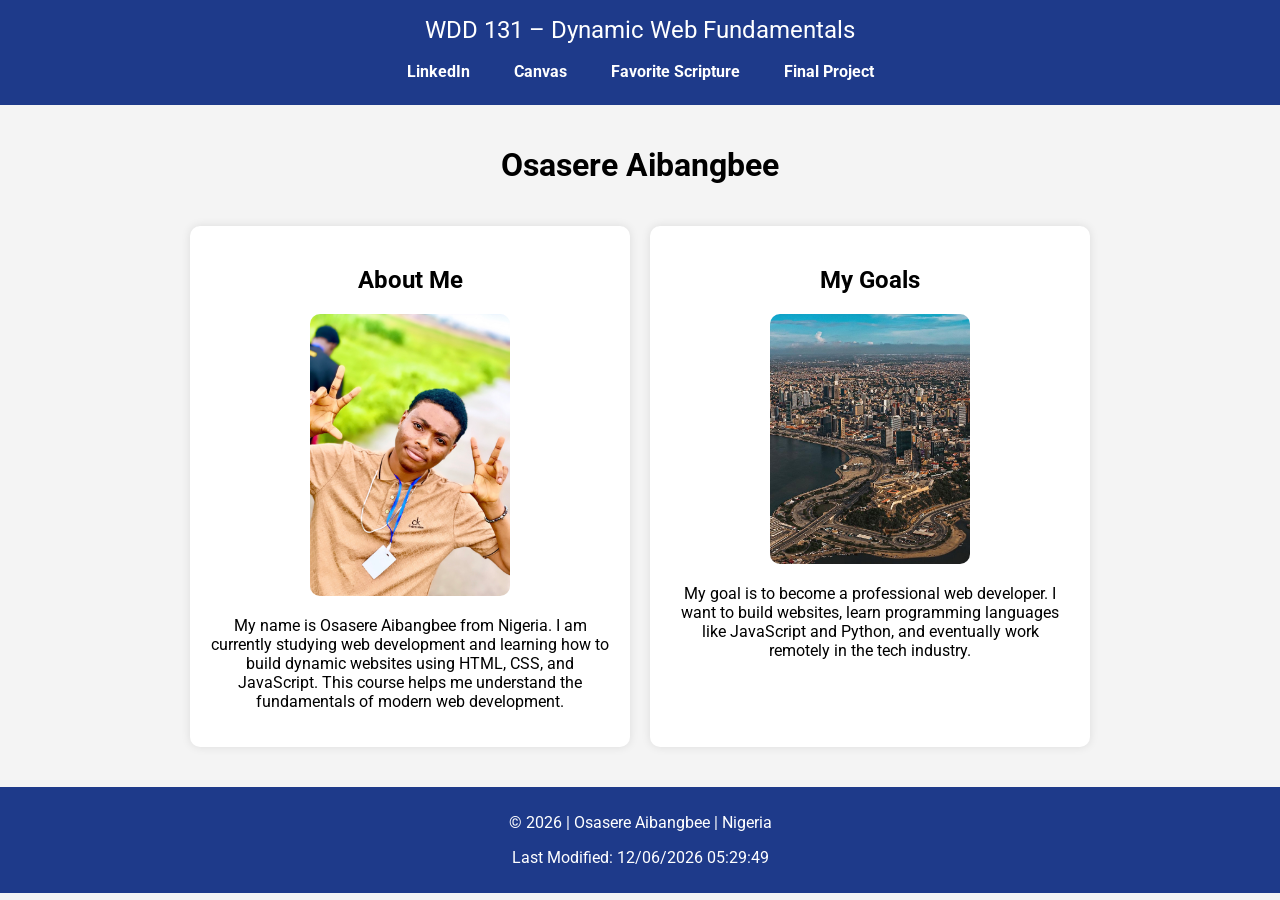
==== index.html @ d38498e8 "wo1 home page assignment complete" ====
<!DOCTYPE html>
<html lang="en">

<head>
<meta charset="UTF-8">
<meta name="viewport" content="width=device-width, initial-scale=1.0">

<title>WDD 131 – Dynamic Web Fundamentals – Osasere Aibangbee</title>

<meta name="description" content="WDD 131 – Dynamic Web Fundamentals. Home page of Osasere Aibangbee. Web development, HTML, CSS, JavaScript learning.">

<meta name="author" content="Osasere Aibangbee">

<link rel="stylesheet" href="base.css">

<script src="getdates.js" defer></script>

<link href="https://fonts.googleapis.com/css2?family=Roboto&family=Montserrat&display=swap" rel="stylesheet">

</head>

<body>

<header>

<span id="course-title">WDD 131 – Dynamic Web Fundamentals</span>

<nav>

<a href="https://linkedin.com">LinkedIn</a>

<a href="https://byupw.instructure.com/">Canvas</a>

<a href="https://www.churchofjesuschrist.org/study/scriptures/bofm/1-ne/3?lang=eng&id=p7#p7">
Favorite Scripture
</a>

<a href="#">Final Project</a>

</nav>

</header>


<main>

<h1>Osasere Aibangbee</h1>


<section class="card">

<h2>About Me</h2>

<img src="images/profile.jpg.JPG" alt="My Profile Photo">

<p>
My name is Osasere Aibangbee from Nigeria. I am currently studying web development
and learning how to build dynamic websites using HTML, CSS, and JavaScript.
This course helps me understand the fundamentals of modern web development.
</p>

</section>


<section class="card">

<h2>My Goals</h2>

<img src="images/lagos.jpg.jpg" alt="Coding image">

<p>
My goal is to become a professional web developer. I want to build websites,
learn programming languages like JavaScript and Python, and eventually work
remotely in the tech industry.
</p>

</section>

</main>


<footer>

<p>
© <span id="currentyear"></span> | Osasere Aibangbee | Nigeria
</p>

<p id="lastModified"></p>

</footer>

</body>

</html>
---- base.css ----
body{
font-family: 'Roboto', sans-serif;
margin:0;
background:#f4f4f4;
}


header{
background:#1e3a8a;
color:white;
text-align:center;
padding:1rem;
}

#course-title{
display:block;
font-size:1.5rem;
margin-bottom:10px;
}


nav{
display:flex;
justify-content:center;
gap:20px;
}

nav a{
color:white;
text-decoration:none;
font-weight:bold;
padding:8px 12px;
}

nav a:hover{
background:white;
color:#1e3a8a;
border-radius:5px;
}


main{
max-width:900px;
margin:auto;
padding:20px;
display:grid;
grid-template-columns:1fr 1fr;
gap:20px;
}

h1{
grid-column:1/3;
text-align:center;
}


.card{
background:white;
padding:20px;
border-radius:10px;
box-shadow:0 0 10px rgba(0,0,0,0.1);
text-align:center;
}

.card img{
width:100%;
max-width:200px;
border-radius:10px;
}


footer{
text-align:center;
background:#1e3a8a;
color:white;
padding:10px;
margin-top:20px;
}
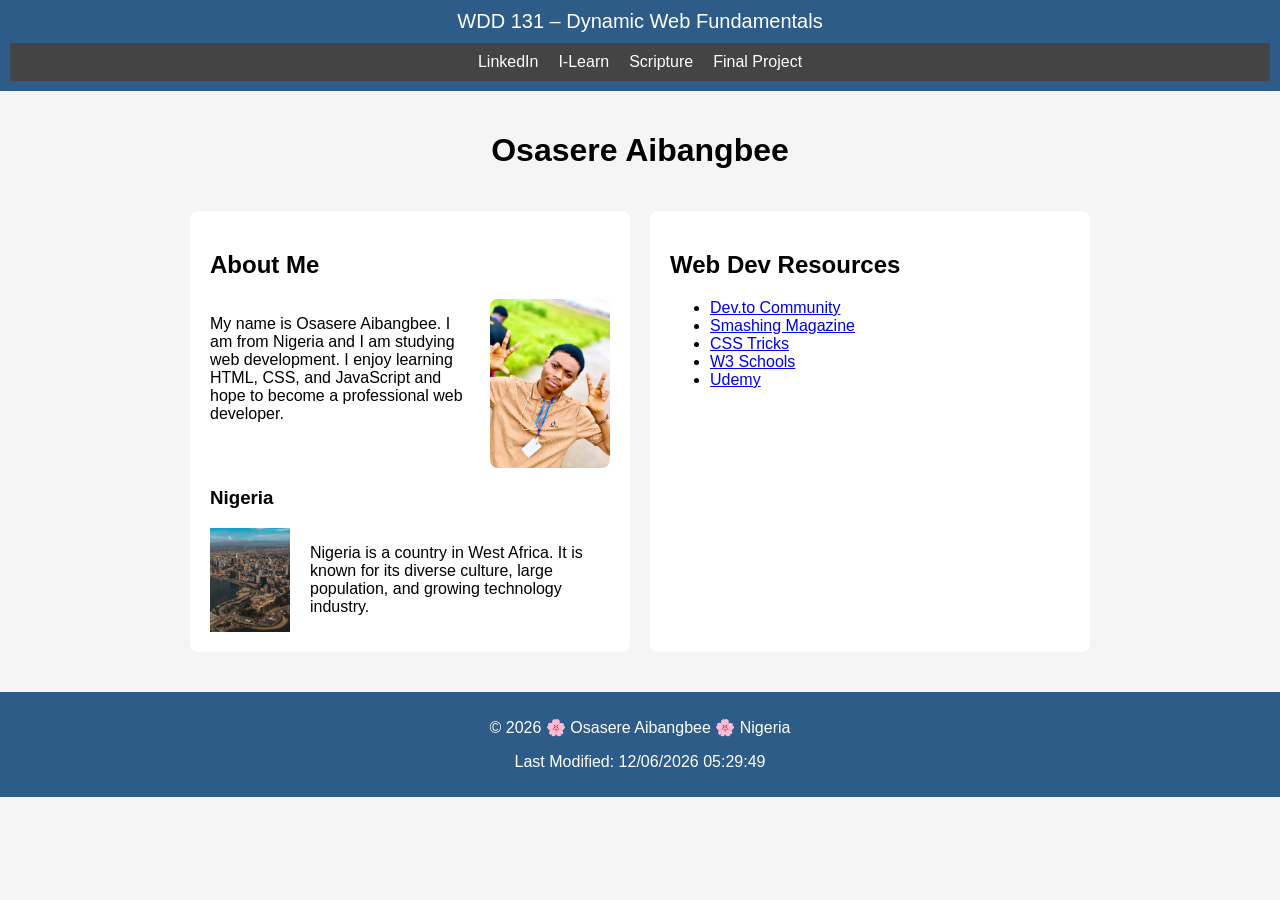
==== commit acd18ddb: "fix wo1" ====
--- a/index.html
+++ b/index.html
@@ -7,15 +7,13 @@
 
 <title>WDD 131 – Dynamic Web Fundamentals – Osasere Aibangbee</title>
 
-<meta name="description" content="WDD 131 – Dynamic Web Fundamentals. Home page of Osasere Aibangbee. Web development, HTML, CSS, JavaScript learning.">
+<meta name="description" content="WDD 131 Dynamic Web Fundamentals course home page by Osasere Aibangbee">
 
 <meta name="author" content="Osasere Aibangbee">
 
 <link rel="stylesheet" href="base.css">
 
 <script src="getdates.js" defer></script>
-
-<link href="https://fonts.googleapis.com/css2?family=Roboto&family=Montserrat&display=swap" rel="stylesheet">
 
 </head>
 
@@ -26,63 +24,74 @@
 <span id="course-title">WDD 131 – Dynamic Web Fundamentals</span>
 
 <nav>
-
 <a href="https://linkedin.com">LinkedIn</a>
-
-<a href="https://byupw.instructure.com/">Canvas</a>
-
-<a href="https://www.churchofjesuschrist.org/study/scriptures/bofm/1-ne/3?lang=eng&id=p7#p7">
-Favorite Scripture
-</a>
-
+<a href="https://byupw.instructure.com/">I-Learn</a>
+<a href="https://www.churchofjesuschrist.org/study/scriptures">Scripture</a>
 <a href="#">Final Project</a>
-
 </nav>
 
 </header>
-
 
 <main>
 
 <h1>Osasere Aibangbee</h1>
 
-
 <section class="card">
 
 <h2>About Me</h2>
 
-<img src="images/profile.jpg.JPG" alt="My Profile Photo">
+<div class="about">
 
 <p>
-My name is Osasere Aibangbee from Nigeria. I am currently studying web development
-and learning how to build dynamic websites using HTML, CSS, and JavaScript.
-This course helps me understand the fundamentals of modern web development.
+My name is Osasere Aibangbee. I am from Nigeria and I am studying web development.
+I enjoy learning HTML, CSS, and JavaScript and hope to become a professional web developer.
 </p>
+
+<img src="images/profile.jpg.JPG" alt="Osasere profile photo">
+
+</div>
+
+<h3>Nigeria</h3>
+
+<div class="country">
+
+<img src="images/lagos.jpg.jpg" alt="Nigeria flag">
+
+<p>
+Nigeria is a country in West Africa. It is known for its diverse culture,
+large population, and growing technology industry.
+</p>
+
+</div>
 
 </section>
 
-
 <section class="card">
 
-<h2>My Goals</h2>
+<h2>Web Dev Resources</h2>
 
-<img src="images/lagos.jpg.jpg" alt="Coding image">
+<ul>
 
-<p>
-My goal is to become a professional web developer. I want to build websites,
-learn programming languages like JavaScript and Python, and eventually work
-remotely in the tech industry.
-</p>
+<li><a href="https://dev.to/">Dev.to Community</a></li>
+
+<li><a href="https://www.smashingmagazine.com/">Smashing Magazine</a></li>
+
+<li><a href="https://css-tricks.com/">CSS Tricks</a></li>
+
+<li><a href="https://www.w3schools.com/">W3 Schools</a></li>
+
+<li><a href="https://www.udemy.com/">Udemy</a></li>
+
+</ul>
 
 </section>
 
 </main>
 
-
 <footer>
 
 <p>
-© <span id="currentyear"></span> | Osasere Aibangbee | Nigeria
+© <span id="currentyear"></span> 🌸 Osasere Aibangbee 🌸 Nigeria
 </p>
 
 <p id="lastModified"></p>
@@ -90,5 +99,4 @@
 </footer>
 
 </body>
-
 </html>
--- a/base.css
+++ b/base.css
@@ -1,43 +1,38 @@
 body{
-font-family: 'Roboto', sans-serif;
+font-family: Arial, sans-serif;
 margin:0;
-background:#f4f4f4;
+background:#f5f5f5;
 }
 
-
 header{
-background:#1e3a8a;
+background:#2d5c88;
 color:white;
 text-align:center;
-padding:1rem;
+padding:10px;
 }
 
 #course-title{
 display:block;
-font-size:1.5rem;
+font-size:20px;
 margin-bottom:10px;
 }
-
 
 nav{
 display:flex;
 justify-content:center;
 gap:20px;
+background:#444;
+padding:10px;
 }
 
 nav a{
 color:white;
 text-decoration:none;
-font-weight:bold;
-padding:8px 12px;
 }
 
 nav a:hover{
-background:white;
-color:#1e3a8a;
-border-radius:5px;
+color:yellow;
 }
-
 
 main{
 max-width:900px;
@@ -53,26 +48,36 @@
 text-align:center;
 }
 
-
 .card{
 background:white;
 padding:20px;
-border-radius:10px;
-box-shadow:0 0 10px rgba(0,0,0,0.1);
-text-align:center;
+border-radius:8px;
 }
 
-.card img{
-width:100%;
-max-width:200px;
-border-radius:10px;
+.about{
+display:flex;
+gap:20px;
 }
 
+.about img{
+width:120px;
+border-radius:8px;
+}
+
+.country{
+display:flex;
+gap:20px;
+margin-top:10px;
+}
+
+.country img{
+width:80px;
+}
 
 footer{
+background:#2d5c88;
+color:white;
 text-align:center;
-background:#1e3a8a;
-color:white;
 padding:10px;
 margin-top:20px;
 }
